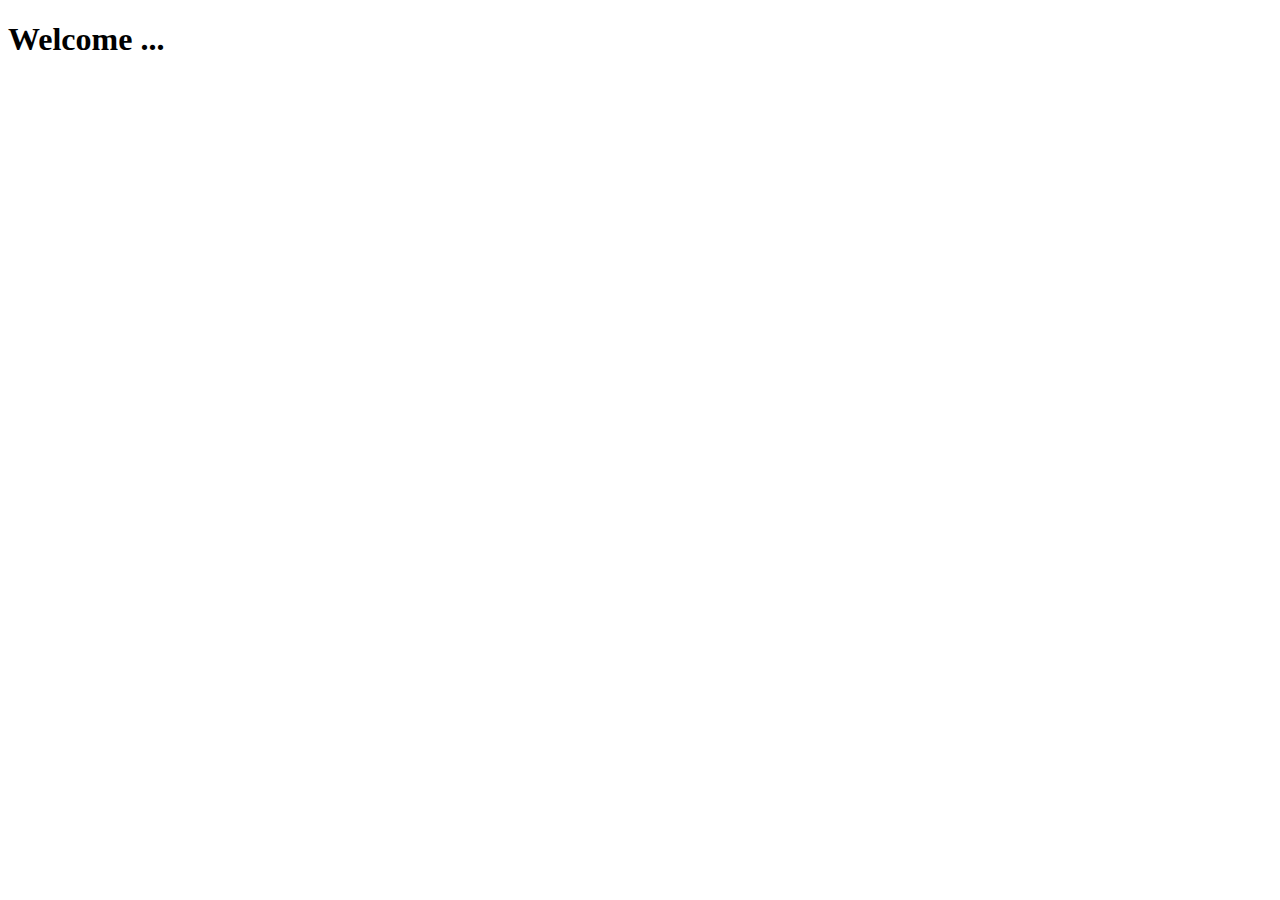
==== index.html @ e95da832 "Create index.html" ====
<!DOCTYPE html>
<html lang="en">
<head>
    <meta charset="UTF-8">
    <meta name="viewport" content="width=device-width, initial-scale=1.0">
    <title>Ale Ebrahim Group</title>
</head>
<body>
    <h1>Welcome ...</h1>
</body>
</html>
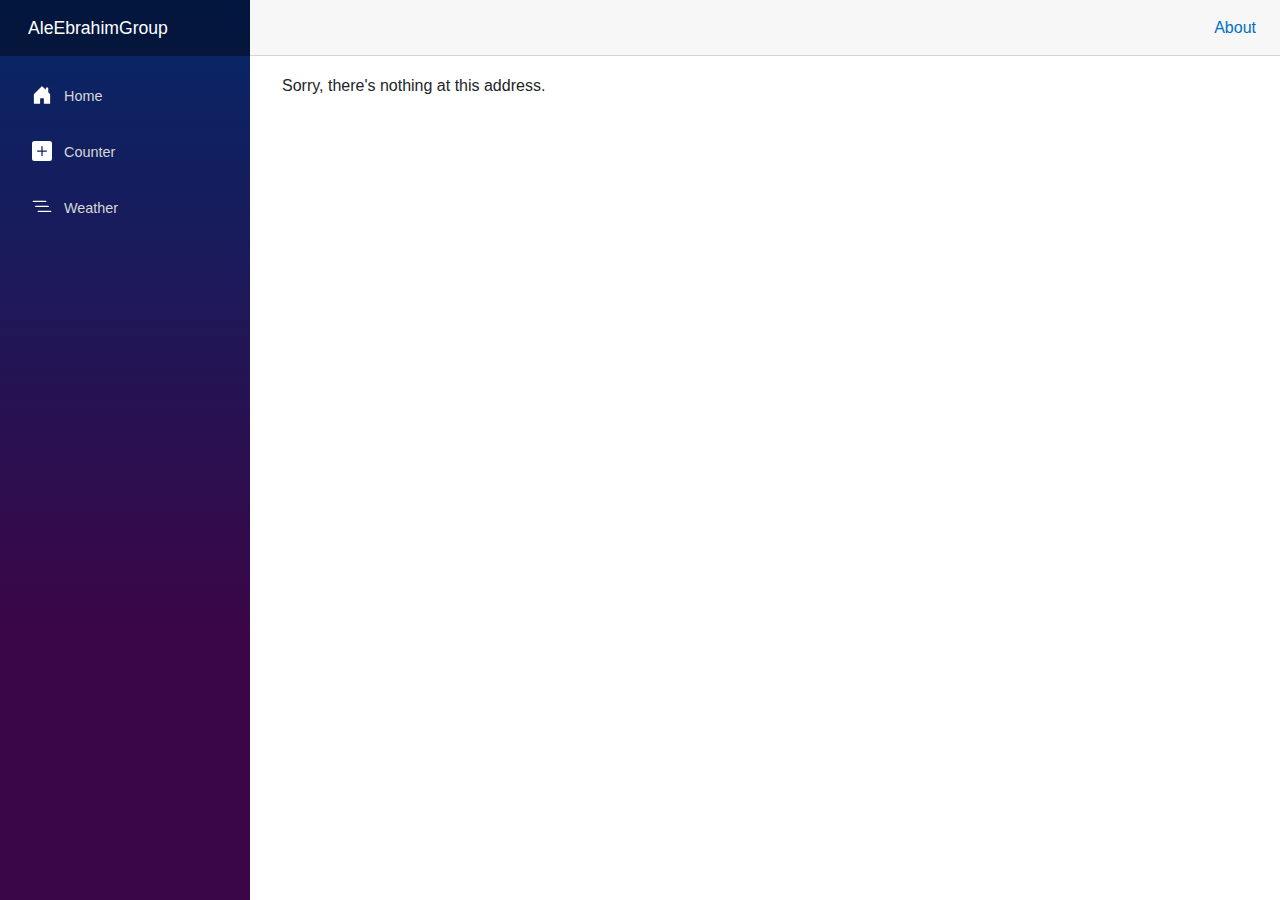
==== commit 09f2c205: "Deploying to gh-pages from @ aleebrahimgroup/aleebrahimgroup.github.io@bd0fdaf6250ab79db3cd6354a6b05" ====
--- a/index.html
+++ b/index.html
@@ -1,11 +1,36 @@
 <!DOCTYPE html>
 <html lang="en">
+
 <head>
-    <meta charset="UTF-8">
-    <meta name="viewport" content="width=device-width, initial-scale=1.0">
-    <title>Ale Ebrahim Group</title>
+    <meta charset="utf-8" />
+    <meta name="viewport" content="width=device-width, initial-scale=1.0" />
+    <title>AleEbrahimGroup</title>
+    <base href="/" />
+    <link rel="stylesheet" href="css/bootstrap/bootstrap.min.css" />
+    <link rel="stylesheet" href="css/app.css" />
+    <link rel="icon" type="image/png" href="favicon.png" />
+    <link href="AleEbrahimGroup.styles.css" rel="stylesheet" />
+    <link href="manifest.webmanifest" rel="manifest" />
+    <link rel="apple-touch-icon" sizes="512x512" href="icon-512.png" />
+    <link rel="apple-touch-icon" sizes="192x192" href="icon-192.png" />
 </head>
+
 <body>
-    <h1>Welcome ...</h1>
+    <div id="app">
+        <svg class="loading-progress">
+            <circle r="40%" cx="50%" cy="50%" />
+            <circle r="40%" cx="50%" cy="50%" />
+        </svg>
+        <div class="loading-progress-text"></div>
+    </div>
+
+    <div id="blazor-error-ui">
+        An unhandled error has occurred.
+        <a href="" class="reload">Reload</a>
+        <a class="dismiss">🗙</a>
+    </div>
+    <script src="_framework/blazor.webassembly.js"></script>
+    <script>navigator.serviceWorker.register('service-worker.js');</script>
 </body>
-</html>+
+</html>
--- a/css/app.css
+++ b/css/app.css
@@ -0,0 +1,103 @@
+html, body {
+    font-family: 'Helvetica Neue', Helvetica, Arial, sans-serif;
+}
+
+h1:focus {
+    outline: none;
+}
+
+a, .btn-link {
+    color: #0071c1;
+}
+
+.btn-primary {
+    color: #fff;
+    background-color: #1b6ec2;
+    border-color: #1861ac;
+}
+
+.btn:focus, .btn:active:focus, .btn-link.nav-link:focus, .form-control:focus, .form-check-input:focus {
+  box-shadow: 0 0 0 0.1rem white, 0 0 0 0.25rem #258cfb;
+}
+
+.content {
+    padding-top: 1.1rem;
+}
+
+.valid.modified:not([type=checkbox]) {
+    outline: 1px solid #26b050;
+}
+
+.invalid {
+    outline: 1px solid red;
+}
+
+.validation-message {
+    color: red;
+}
+
+#blazor-error-ui {
+    background: lightyellow;
+    bottom: 0;
+    box-shadow: 0 -1px 2px rgba(0, 0, 0, 0.2);
+    display: none;
+    left: 0;
+    padding: 0.6rem 1.25rem 0.7rem 1.25rem;
+    position: fixed;
+    width: 100%;
+    z-index: 1000;
+}
+
+    #blazor-error-ui .dismiss {
+        cursor: pointer;
+        position: absolute;
+        right: 0.75rem;
+        top: 0.5rem;
+    }
+
+.blazor-error-boundary {
+    background: url([data-uri]) no-repeat 1rem/1.8rem, #b32121;
+    padding: 1rem 1rem 1rem 3.7rem;
+    color: white;
+}
+
+    .blazor-error-boundary::after {
+        content: "An error has occurred."
+    }
+
+.loading-progress {
+    position: relative;
+    display: block;
+    width: 8rem;
+    height: 8rem;
+    margin: 20vh auto 1rem auto;
+}
+
+    .loading-progress circle {
+        fill: none;
+        stroke: #e0e0e0;
+        stroke-width: 0.6rem;
+        transform-origin: 50% 50%;
+        transform: rotate(-90deg);
+    }
+
+        .loading-progress circle:last-child {
+            stroke: #1b6ec2;
+            stroke-dasharray: calc(3.141 * var(--blazor-load-percentage, 0%) * 0.8), 500%;
+            transition: stroke-dasharray 0.05s ease-in-out;
+        }
+
+.loading-progress-text {
+    position: absolute;
+    text-align: center;
+    font-weight: bold;
+    inset: calc(20vh + 3.25rem) 0 auto 0.2rem;
+}
+
+    .loading-progress-text:after {
+        content: var(--blazor-load-percentage-text, "Loading");
+    }
+
+code {
+    color: #c02d76;
+}
--- a/AleEbrahimGroup.styles.css
+++ b/AleEbrahimGroup.styles.css
@@ -0,0 +1,162 @@
+/* /Layout/MainLayout.razor.rz.scp.css */
+.page[b-8vxw7dx2s2] {
+    position: relative;
+    display: flex;
+    flex-direction: column;
+}
+
+main[b-8vxw7dx2s2] {
+    flex: 1;
+}
+
+.sidebar[b-8vxw7dx2s2] {
+    background-image: linear-gradient(180deg, rgb(5, 39, 103) 0%, #3a0647 70%);
+}
+
+.top-row[b-8vxw7dx2s2] {
+    background-color: #f7f7f7;
+    border-bottom: 1px solid #d6d5d5;
+    justify-content: flex-end;
+    height: 3.5rem;
+    display: flex;
+    align-items: center;
+}
+
+    .top-row[b-8vxw7dx2s2]  a, .top-row[b-8vxw7dx2s2]  .btn-link {
+        white-space: nowrap;
+        margin-left: 1.5rem;
+        text-decoration: none;
+    }
+
+    .top-row[b-8vxw7dx2s2]  a:hover, .top-row[b-8vxw7dx2s2]  .btn-link:hover {
+        text-decoration: underline;
+    }
+
+    .top-row[b-8vxw7dx2s2]  a:first-child {
+        overflow: hidden;
+        text-overflow: ellipsis;
+    }
+
+@media (max-width: 640.98px) {
+    .top-row[b-8vxw7dx2s2] {
+        justify-content: space-between;
+    }
+
+    .top-row[b-8vxw7dx2s2]  a, .top-row[b-8vxw7dx2s2]  .btn-link {
+        margin-left: 0;
+    }
+}
+
+@media (min-width: 641px) {
+    .page[b-8vxw7dx2s2] {
+        flex-direction: row;
+    }
+
+    .sidebar[b-8vxw7dx2s2] {
+        width: 250px;
+        height: 100vh;
+        position: sticky;
+        top: 0;
+    }
+
+    .top-row[b-8vxw7dx2s2] {
+        position: sticky;
+        top: 0;
+        z-index: 1;
+    }
+
+    .top-row.auth[b-8vxw7dx2s2]  a:first-child {
+        flex: 1;
+        text-align: right;
+        width: 0;
+    }
+
+    .top-row[b-8vxw7dx2s2], article[b-8vxw7dx2s2] {
+        padding-left: 2rem !important;
+        padding-right: 1.5rem !important;
+    }
+}
+/* /Layout/NavMenu.razor.rz.scp.css */
+.navbar-toggler[b-xly5rzpcra] {
+    background-color: rgba(255, 255, 255, 0.1);
+}
+
+.top-row[b-xly5rzpcra] {
+    height: 3.5rem;
+    background-color: rgba(0,0,0,0.4);
+}
+
+.navbar-brand[b-xly5rzpcra] {
+    font-size: 1.1rem;
+}
+
+.bi[b-xly5rzpcra] {
+    display: inline-block;
+    position: relative;
+    width: 1.25rem;
+    height: 1.25rem;
+    margin-right: 0.75rem;
+    top: -1px;
+    background-size: cover;
+}
+
+.bi-house-door-fill-nav-menu[b-xly5rzpcra] {
+    background-image: url("data:image/svg+xml,%3Csvg xmlns='http://www.w3.org/2000/svg' width='16' height='16' fill='white' class='bi bi-house-door-fill' viewBox='0 0 16 16'%3E%3Cpath d='M6.5 14.5v-3.505c0-.245.25-.495.5-.495h2c.25 0 .5.25.5.5v3.5a.5.5 0 0 0 .5.5h4a.5.5 0 0 0 .5-.5v-7a.5.5 0 0 0-.146-.354L13 5.793V2.5a.5.5 0 0 0-.5-.5h-1a.5.5 0 0 0-.5.5v1.293L8.354 1.146a.5.5 0 0 0-.708 0l-6 6A.5.5 0 0 0 1.5 7.5v7a.5.5 0 0 0 .5.5h4a.5.5 0 0 0 .5-.5Z'/%3E%3C/svg%3E");
+}
+
+.bi-plus-square-fill-nav-menu[b-xly5rzpcra] {
+    background-image: url("data:image/svg+xml,%3Csvg xmlns='http://www.w3.org/2000/svg' width='16' height='16' fill='white' class='bi bi-plus-square-fill' viewBox='0 0 16 16'%3E%3Cpath d='M2 0a2 2 0 0 0-2 2v12a2 2 0 0 0 2 2h12a2 2 0 0 0 2-2V2a2 2 0 0 0-2-2H2zm6.5 4.5v3h3a.5.5 0 0 1 0 1h-3v3a.5.5 0 0 1-1 0v-3h-3a.5.5 0 0 1 0-1h3v-3a.5.5 0 0 1 1 0z'/%3E%3C/svg%3E");
+}
+
+.bi-list-nested-nav-menu[b-xly5rzpcra] {
+    background-image: url("data:image/svg+xml,%3Csvg xmlns='http://www.w3.org/2000/svg' width='16' height='16' fill='white' class='bi bi-list-nested' viewBox='0 0 16 16'%3E%3Cpath fill-rule='evenodd' d='M4.5 11.5A.5.5 0 0 1 5 11h10a.5.5 0 0 1 0 1H5a.5.5 0 0 1-.5-.5zm-2-4A.5.5 0 0 1 3 7h10a.5.5 0 0 1 0 1H3a.5.5 0 0 1-.5-.5zm-2-4A.5.5 0 0 1 1 3h10a.5.5 0 0 1 0 1H1a.5.5 0 0 1-.5-.5z'/%3E%3C/svg%3E");
+}
+
+.nav-item[b-xly5rzpcra] {
+    font-size: 0.9rem;
+    padding-bottom: 0.5rem;
+}
+
+    .nav-item:first-of-type[b-xly5rzpcra] {
+        padding-top: 1rem;
+    }
+
+    .nav-item:last-of-type[b-xly5rzpcra] {
+        padding-bottom: 1rem;
+    }
+
+    .nav-item[b-xly5rzpcra]  a {
+        color: #d7d7d7;
+        border-radius: 4px;
+        height: 3rem;
+        display: flex;
+        align-items: center;
+        line-height: 3rem;
+    }
+
+.nav-item[b-xly5rzpcra]  a.active {
+    background-color: rgba(255,255,255,0.37);
+    color: white;
+}
+
+.nav-item[b-xly5rzpcra]  a:hover {
+    background-color: rgba(255,255,255,0.1);
+    color: white;
+}
+
+@media (min-width: 641px) {
+    .navbar-toggler[b-xly5rzpcra] {
+        display: none;
+    }
+
+    .collapse[b-xly5rzpcra] {
+        /* Never collapse the sidebar for wide screens */
+        display: block;
+    }
+    
+    .nav-scrollable[b-xly5rzpcra] {
+        /* Allow sidebar to scroll for tall menus */
+        height: calc(100vh - 3.5rem);
+        overflow-y: auto;
+    }
+}
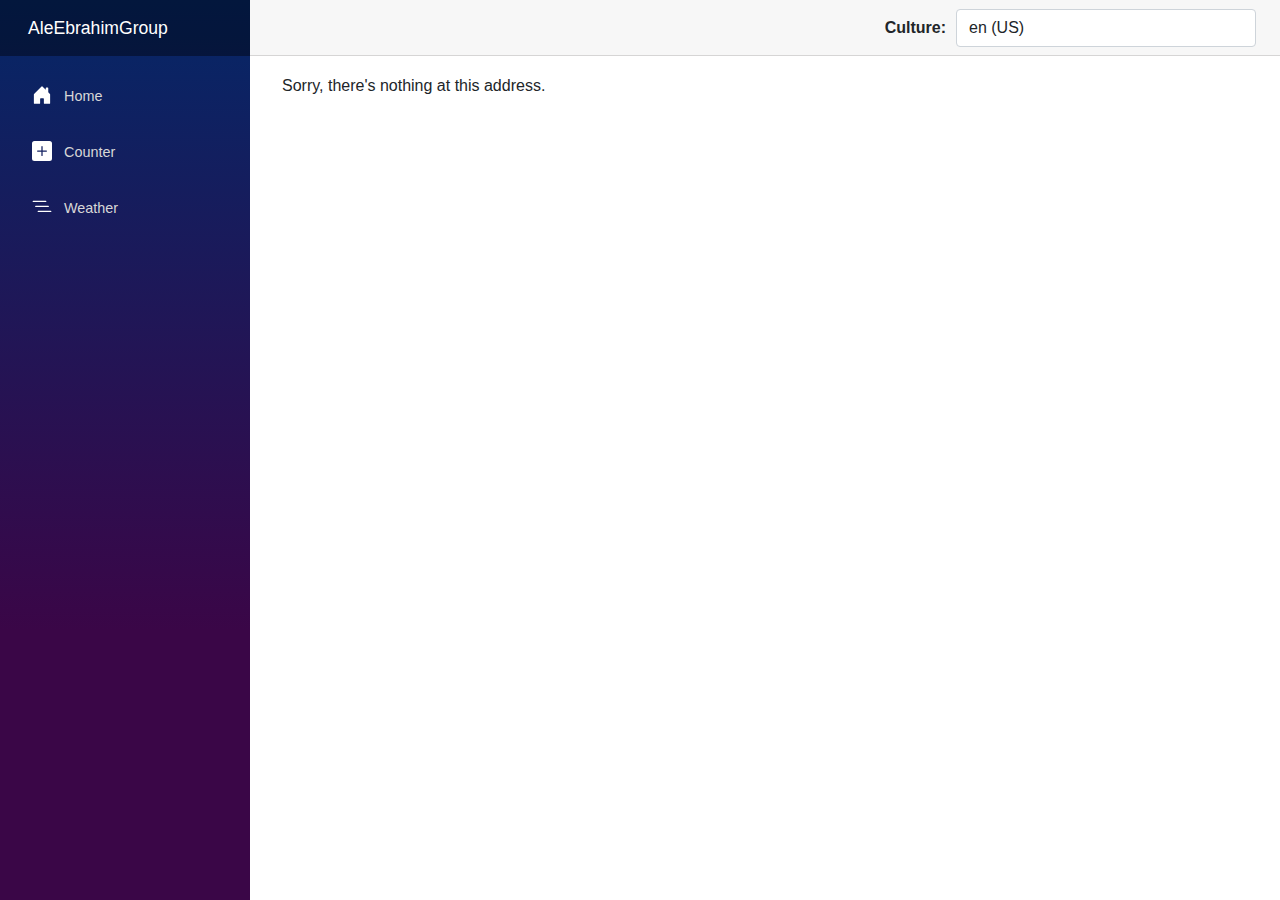
==== commit 1f077a5d: "Deploying to gh-pages from @ aleebrahimgroup/aleebrahimgroup.github.io@c368eddc1723a6ec3bef0f8fb0fd3" ====
--- a/index.html
+++ b/index.html
@@ -31,6 +31,12 @@
     </div>
     <script src="_framework/blazor.webassembly.js"></script>
     <script>navigator.serviceWorker.register('service-worker.js');</script>
+    <script>
+        window.language = {
+            get: () => localStorage['language'],
+            set: (value) => localStorage['language'] = value
+        };
+    </script>
 </body>
 
 </html>
